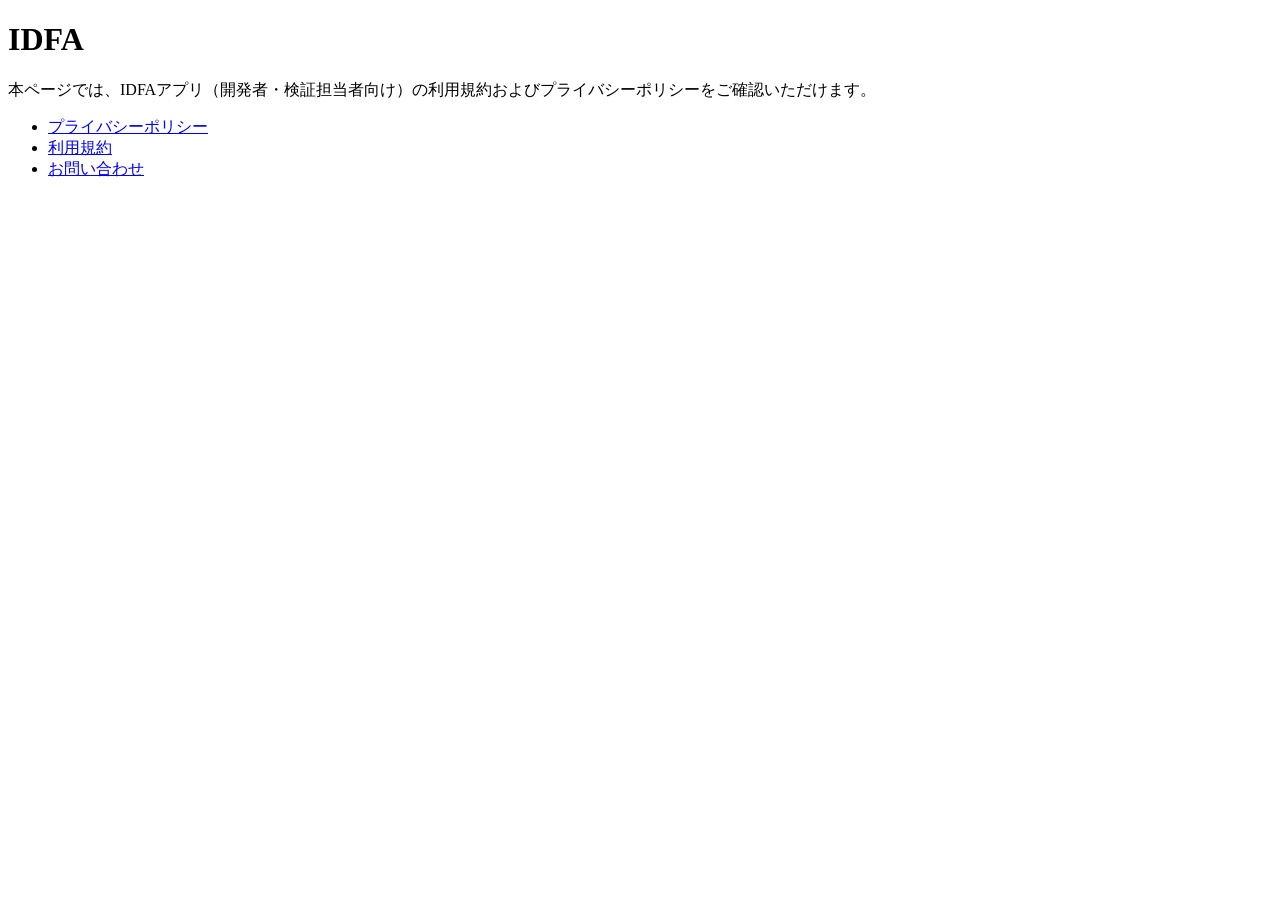
==== IDFA/index.html @ 6e4320a4 "IDFA" ====
<!doctype html>
<html lang="ja">
    <head>
        <meta charset="UTF-8" />
        <title>Legal Documents</title>
        <link rel="stylesheet" href="style.css" />
    </head>
    <body>
        <h1>IDFA</h1>

        <p>本ページでは、IDFAアプリ（開発者・検証担当者向け）の利用規約およびプライバシーポリシーをご確認いただけます。</p>

        <section>
            <ul>
                <li><a href="IDFA/privacy.html">プライバシーポリシー</a></li>
                <li><a href="IDFA/terms.html">利用規約</a></li>
                <li><a href="IDFA/contact.html">お問い合わせ</a></li>
            </ul>
        </section>
    </body>
</html>
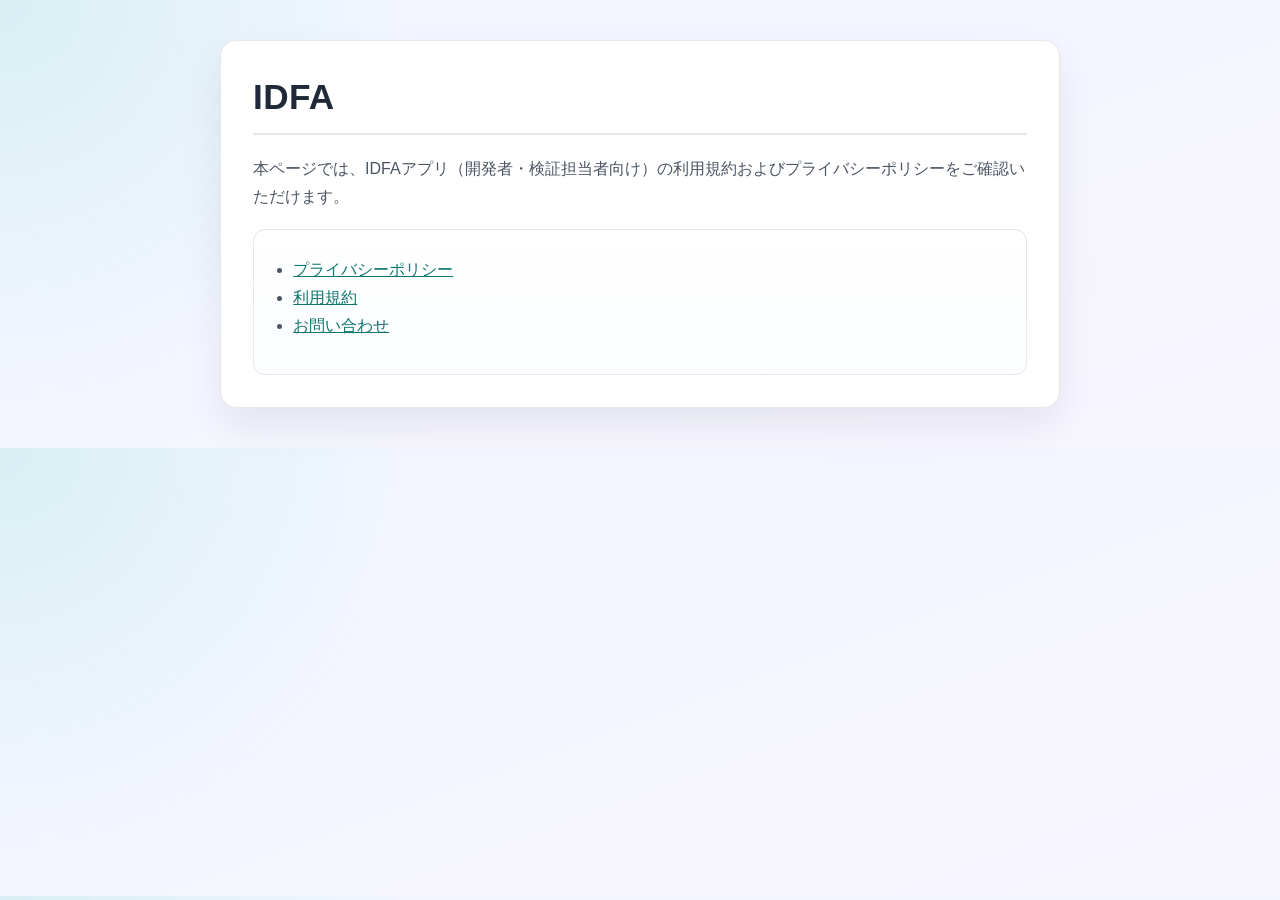
==== commit 84f0885b: "Update index.html" ====
--- a/IDFA/index.html
+++ b/IDFA/index.html
@@ -3,7 +3,7 @@
     <head>
         <meta charset="UTF-8" />
         <title>Legal Documents</title>
-        <link rel="stylesheet" href="style.css" />
+        <link rel="stylesheet" href="../style.css" />
     </head>
     <body>
         <h1>IDFA</h1>
@@ -12,9 +12,9 @@
 
         <section>
             <ul>
-                <li><a href="IDFA/privacy.html">プライバシーポリシー</a></li>
-                <li><a href="IDFA/terms.html">利用規約</a></li>
-                <li><a href="IDFA/contact.html">お問い合わせ</a></li>
+                <li><a href="privacy.html">プライバシーポリシー</a></li>
+                <li><a href="terms.html">利用規約</a></li>
+                <li><a href="contact.html">お問い合わせ</a></li>
             </ul>
         </section>
     </body>
--- a/style.css
+++ b/style.css
@@ -0,0 +1,128 @@
+:root {
+    --bg-top: #f2f7ff;
+    --bg-bottom: #f8f5ff;
+    --card-bg: #ffffff;
+    --text-main: #1f2937;
+    --text-sub: #4b5563;
+    --line: #e5e7eb;
+    --accent: #0f766e;
+    --accent-soft: #ccfbf1;
+    --shadow: 0 18px 40px rgba(15, 23, 42, 0.08);
+}
+
+* {
+    box-sizing: border-box;
+}
+
+html {
+    background:
+        radial-gradient(
+            circle at 0% 0%,
+            rgba(20, 184, 166, 0.12),
+            transparent 30%
+        ),
+        linear-gradient(160deg, var(--bg-top) 0%, var(--bg-bottom) 100%);
+}
+
+body {
+    font-family: "Segoe UI", "Hiragino Kaku Gothic ProN", "Meiryo", sans-serif;
+    margin: 40px auto;
+    width: min(840px, calc(100% - 32px));
+    line-height: 1.75;
+    color: var(--text-main);
+    background: var(--card-bg);
+    border: 1px solid var(--line);
+    border-radius: 16px;
+    box-shadow: var(--shadow);
+    padding: 32px;
+}
+
+h1,
+h2,
+h3 {
+    line-height: 1.35;
+    letter-spacing: 0.01em;
+}
+
+h1 {
+    margin: 0 0 20px;
+    padding-bottom: 12px;
+    border-bottom: 2px solid var(--line);
+    font-size: clamp(1.7rem, 1.4rem + 1vw, 2.2rem);
+}
+
+h2 {
+    margin-top: 30px;
+    margin-bottom: 10px;
+    font-size: clamp(1.2rem, 1.1rem + 0.5vw, 1.45rem);
+}
+
+h3 {
+    margin-top: 20px;
+    margin-bottom: 10px;
+    font-size: 1.15rem;
+}
+
+p,
+li {
+    color: var(--text-sub);
+}
+
+ul {
+    margin-top: 8px;
+    padding-left: 1.2em;
+}
+
+section {
+    margin-top: 18px;
+    border: 1px solid var(--line);
+    border-radius: 12px;
+    padding: 18px 20px;
+    background: linear-gradient(180deg, #ffffff 0%, #fbfdff 100%);
+}
+
+nav {
+    margin-bottom: 28px;
+    display: flex;
+    flex-wrap: wrap;
+    gap: 10px;
+}
+
+a {
+    color: var(--accent);
+}
+
+nav a {
+    text-decoration: none;
+    color: var(--accent);
+    border: 1px solid #99f6e4;
+    background: var(--accent-soft);
+    padding: 6px 12px;
+    border-radius: 999px;
+    font-size: 0.95rem;
+    transition:
+        background-color 0.2s ease,
+        transform 0.2s ease;
+}
+
+nav a:hover {
+    background: #99f6e4;
+    transform: translateY(-1px);
+}
+
+@media (max-width: 640px) {
+    body {
+        margin: 18px auto;
+        width: calc(100% - 20px);
+        padding: 22px;
+        border-radius: 12px;
+    }
+
+    h1 {
+        margin-bottom: 16px;
+    }
+
+    nav {
+        margin-bottom: 22px;
+    }
+}
